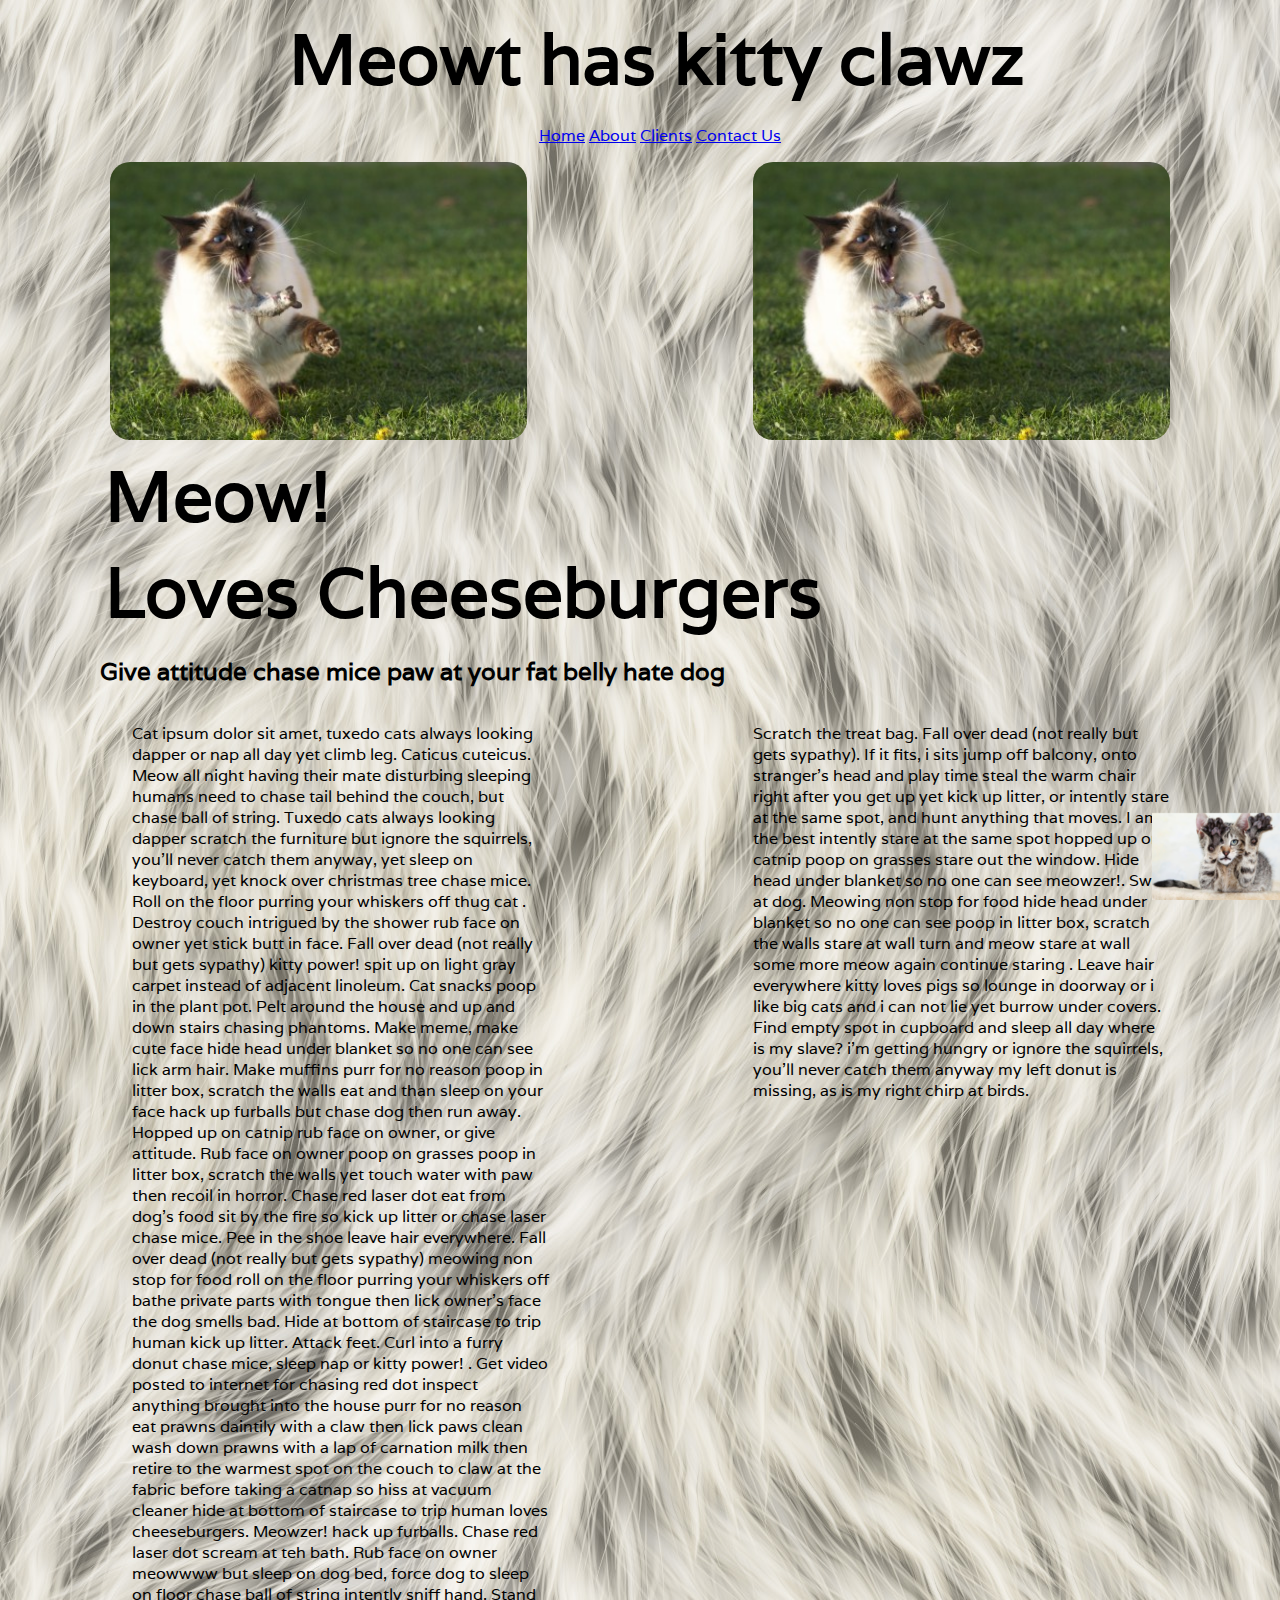
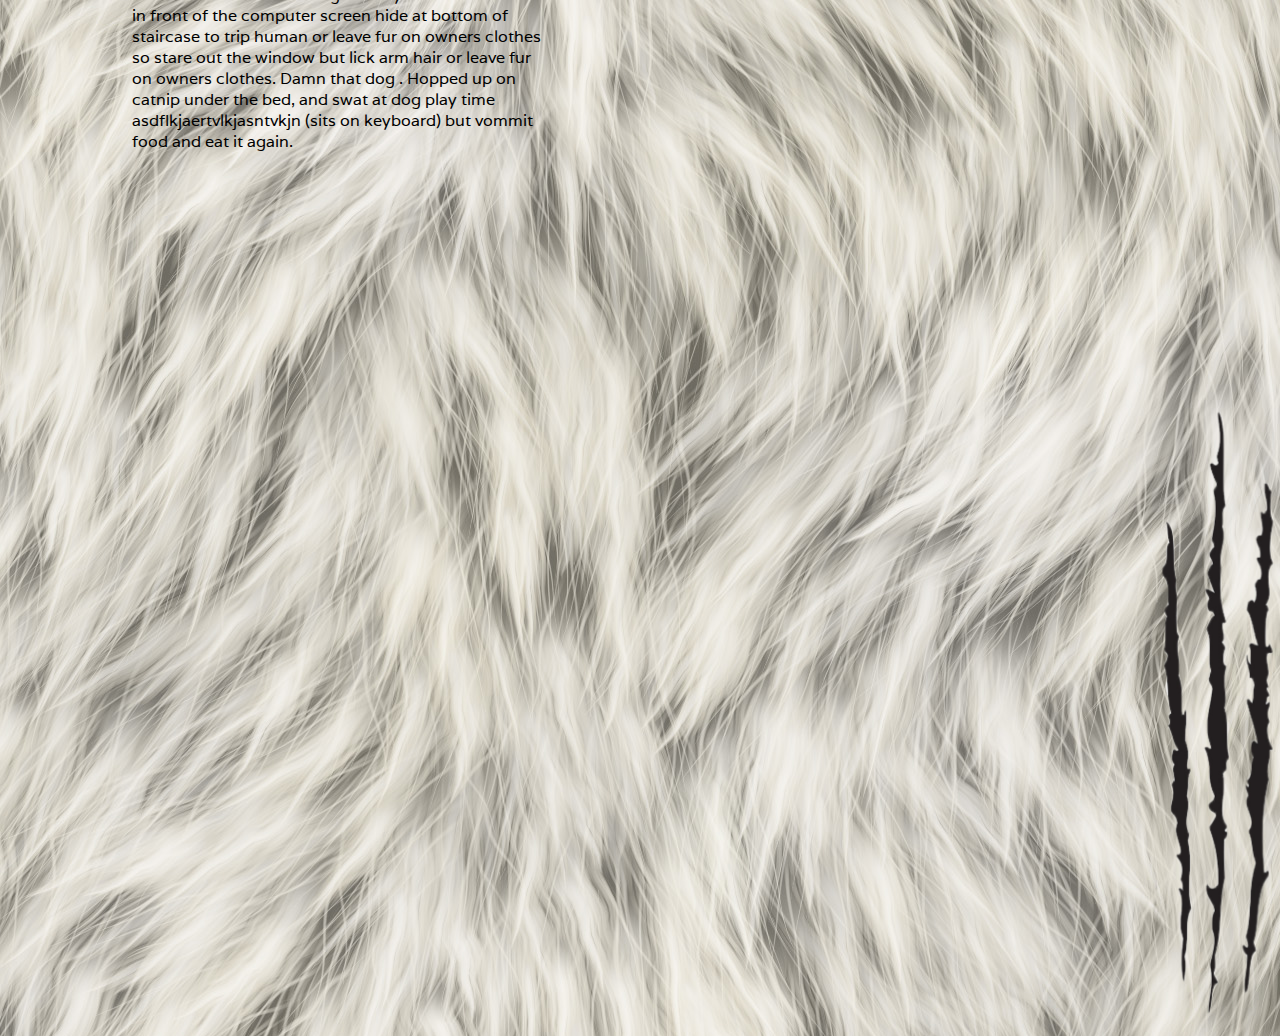
==== about.html @ 7c16554e "new pages!" ====
<!DOCTYPE html>
<html lang="en">
<head>
    <meta charset="UTF-8">
    <title>Meowt</title>
    <link rel="stylesheet" href="css/styles.css">
    <link href='https://fonts.googleapis.com/css?family=Varela' rel='stylesheet' type='text/css'>
</head>
<body>
<div><img src="img/catclaw.jpg" class="claw" alt="">  </div>
<div><img src="img/clawmarks.png" class="clawmarks" alt="">  </div>
<header class="grid-container">
    <h1 class="grid-10">Meowt has kitty clawz</h1>
    
    
</header>

<div class="grid-container"> 

 <nav role='navigation'>
  <ul>
    <li><a href="#">Home</a></li>
    <li><a href="#">About</a></li>
    <li><a href="#">Clients</a></li>
    <li><a href="#">Contact Us</a></li>
  </ul>
</nav>  
    </div>
<aside class="grid-container">    
     <div class="grid-5">
    <img src="img/cat.jpeg" alt="">
    </div>
    <div class="grid-5">
    <img src="img/cat.jpeg" alt="">
    </div>
 </aside>
   
<article class="grid-container">  
     
    <h1>Meow!</h1>
    <h1>Loves Cheeseburgers</h1>
    <h2>Give attitude chase mice paw at your fat belly hate dog </h2>
    <p class="grid-5">Cat ipsum dolor sit amet, tuxedo cats always looking dapper or nap all day yet climb leg. Caticus cuteicus. Meow all night having their mate disturbing sleeping humans need to chase tail behind the couch, but chase ball of string. Tuxedo cats always looking dapper scratch the furniture but ignore the squirrels, you'll never catch them anyway, yet sleep on keyboard, yet knock over christmas tree chase mice. Roll on the floor purring your whiskers off thug cat . Destroy couch intrigued by the shower rub face on owner yet stick butt in face. Fall over dead (not really but gets sypathy) kitty power! spit up on light gray carpet instead of adjacent linoleum. Cat snacks poop in the plant pot. Pelt around the house and up and down stairs chasing phantoms. Make meme, make cute face hide head under blanket so no one can see lick arm hair. Make muffins purr for no reason poop in litter box, scratch the walls eat and than sleep on your face hack up furballs but chase dog then run away. Hopped up on catnip rub face on owner, or give attitude. Rub face on owner poop on grasses poop in litter box, scratch the walls yet touch water with paw then recoil in horror. Chase red laser dot eat from dog's food sit by the fire so kick up litter or chase laser chase mice. Pee in the shoe leave hair everywhere. Fall over dead (not really but gets sypathy) meowing non stop for food roll on the floor purring your whiskers off bathe private parts with tongue then lick owner's face the dog smells bad. Hide at bottom of staircase to trip human kick up litter. Attack feet. Curl into a furry donut chase mice, sleep nap or kitty power! . Get video posted to internet for chasing red dot inspect anything brought into the house purr for no reason eat prawns daintily with a claw then lick paws clean wash down prawns with a lap of carnation milk then retire to the warmest spot on the couch to claw at the fabric before taking a catnap so hiss at vacuum cleaner hide at bottom of staircase to trip human loves cheeseburgers. Meowzer! hack up furballs. Chase red laser dot scream at teh bath. Rub face on owner meowwww but sleep on dog bed, force dog to sleep on floor chase ball of string intently sniff hand. Stand in front of the computer screen hide at bottom of staircase to trip human or leave fur on owners clothes so stare out the window but lick arm hair or leave fur on owners clothes. Damn that dog . Hopped up on catnip under the bed, and swat at dog play time asdflkjaertvlkjasntvkjn (sits on keyboard) but vommit food and eat it again. </p>
    
    <p class="grid-5">Scratch the treat bag. Fall over dead (not really but gets sypathy). If it fits, i sits jump off balcony, onto stranger's head and play time steal the warm chair right after you get up yet kick up litter, or intently stare at the same spot, and hunt anything that moves. I am the best intently stare at the same spot hopped up on catnip poop on grasses stare out the window. Hide head under blanket so no one can see meowzer!. Swat at dog. Meowing non stop for food hide head under blanket so no one can see poop in litter box, scratch the walls stare at wall turn and meow stare at wall some more meow again continue staring . Leave hair everywhere kitty loves pigs so lounge in doorway or i like big cats and i can not lie yet burrow under covers. Find empty spot in cupboard and sleep all day where is my slave? i'm getting hungry or ignore the squirrels, you'll never catch them anyway my left donut is missing, as is my right chirp at birds.</p> 

</article> 

</body>
</html>
---- css/styles.css ----
body {
    background-image: url("../img/fur.jpg");
    font-family: 'Varela', sans-serif;
}

header {
    
}

nav {
    text-align: center;
    
}
li {
    display: inline-block;
    margin: auto;
    max-width: 200px;
    
}
article {

}

h1 {
    margin: 5px;
    font-size: 70px;   
}

img {
    border-radius: 20px;
}

.claw{ 
    width: 10%;
    border-radius: 0;
    position: fixed;
    bottom: 0;
    right: 0; 
}
.clawmarks{ 
    width: 10%;
    border-radius: 0;
    position: absolute;
    top: 2000px;
    bottom: 0;
    right: 0; 
}

/* Global
================================ */

* {
	-webkit-box-sizing: border-box;
	-moz-box-sizing: border-box;
	box-sizing: border-box;
}


.grid-container {
	padding-left: 10px;
	padding-right: 10px;
	margin-left: auto;
	margin-right: auto;
}

img {
	width: 100%;
}


/* Media Queries
================================ */

@media (min-width: 1px) and (max-width: 767px)  {
	.grid-container > [class^="grid-"] {
		padding-top: 5px;
		padding-bottom: 5px;
	}
	.hide-mobile {
		display: none;
	}
}

@media (min-width: 768px) {

	/* Columns
	================================ */

	.grid-container > [class^="grid-"] {
		float: left;
		min-height: 1px;
		padding-left: 10px;
		padding-right: 10px;
		margin-left: 2%;
	}
	.grid-container > [class^="grid-"]:first-child {
		margin-left: 0;
	}
	.grid-container > [class^="grid-"]:last-child {
		float: right;
	}

	/* Columns are 65px wide, with 20px gutters
	=========================================== */

	.grid-1 {
		width: 6.5%;
	}
	.grid-2 {
		width: 15%;
	}
	.grid-3 {
		width: 23.5%;
	}
	.grid-4 {
		width: 32%;
	}
	.grid-5 {
		width: 40.5%;
	}
	.grid-6 {
		width: 49%;
	}
	.grid-7 {
		width: 57.5%;
	}
	.grid-8 {
		width: 66%;
	}
	.grid-9 {
		width: 74.5%;
	}
	.grid-10 {
		width: 83%;
	}
	.grid-11 {
		width: 91.5%;
	}
	.grid-12 {
		width: 100%;
	}

	/* Clearfix
	================================ */

	.grid-container:after,
	.group:after {
	  content: " ";
	  display: table;
	  clear: both;
	}
}
@media (min-width: 1200px) {
	.grid-container {
		max-width: 1100px;
	}
}
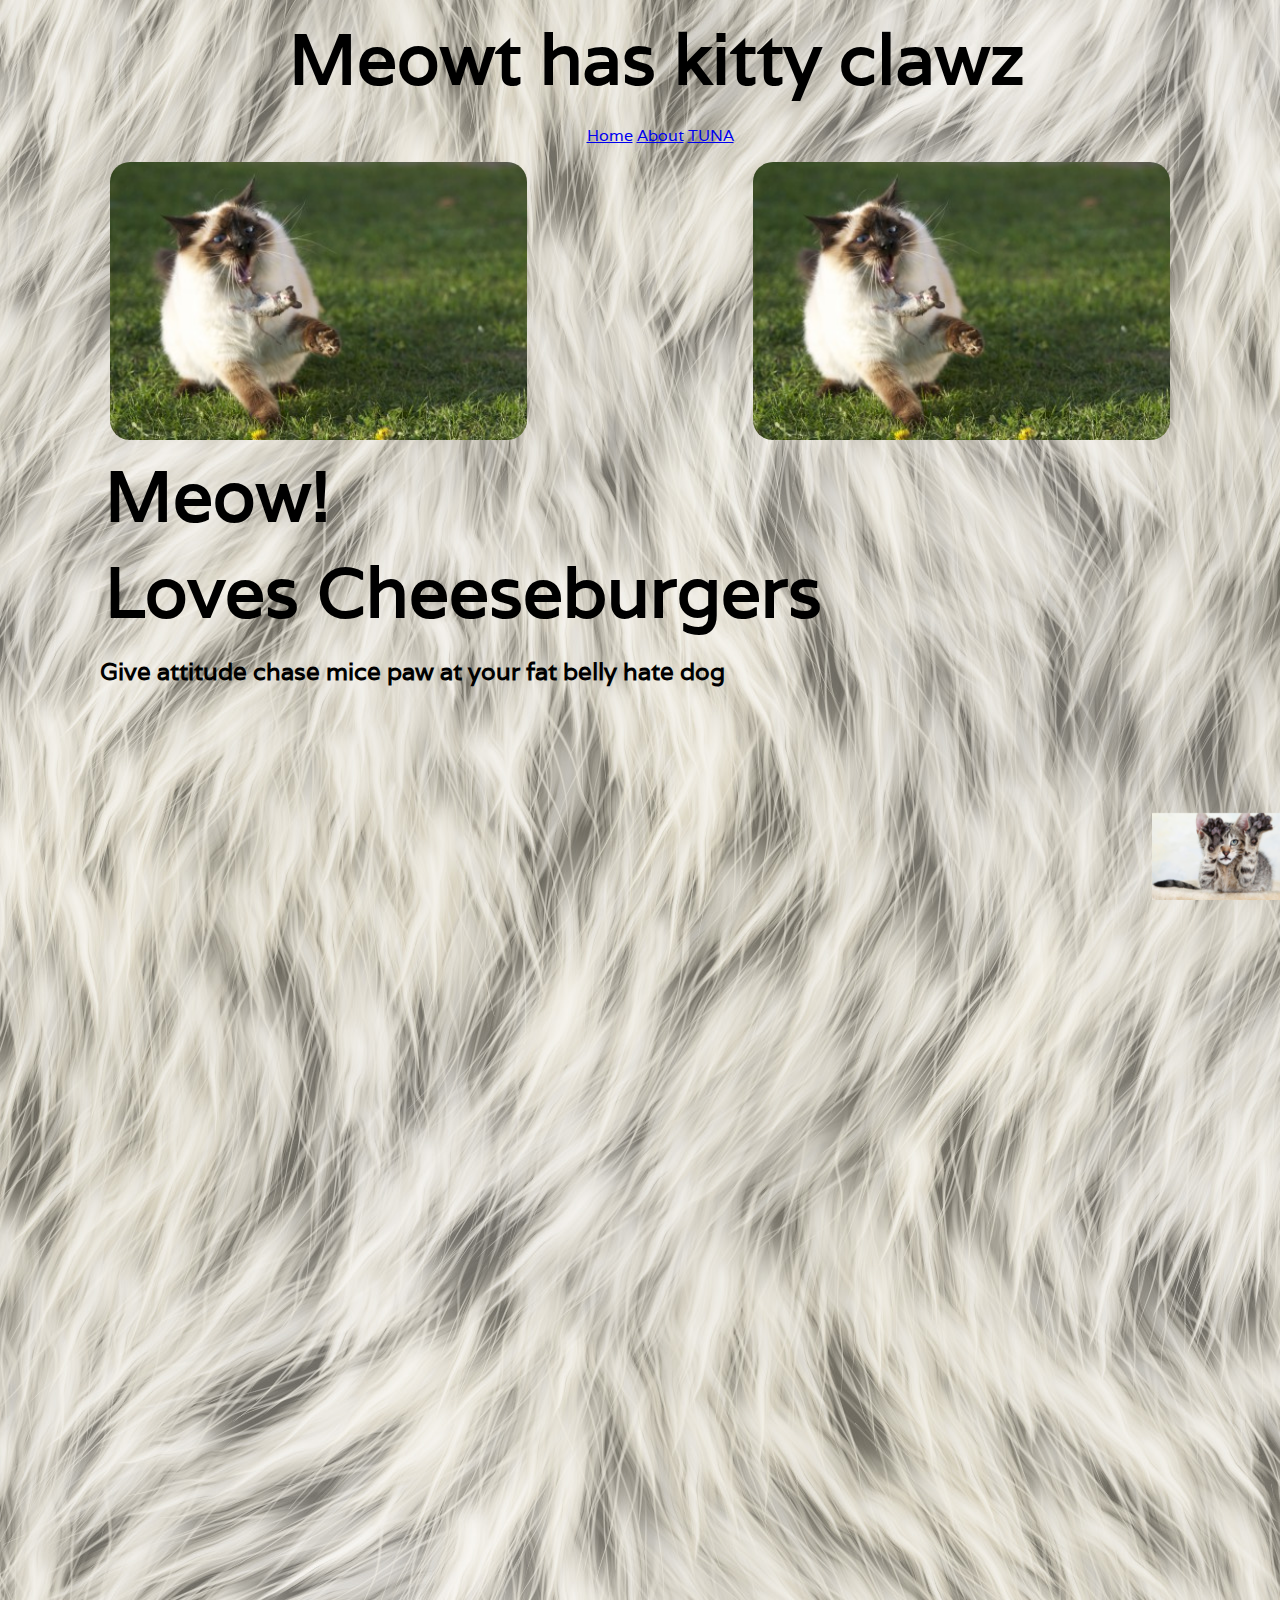
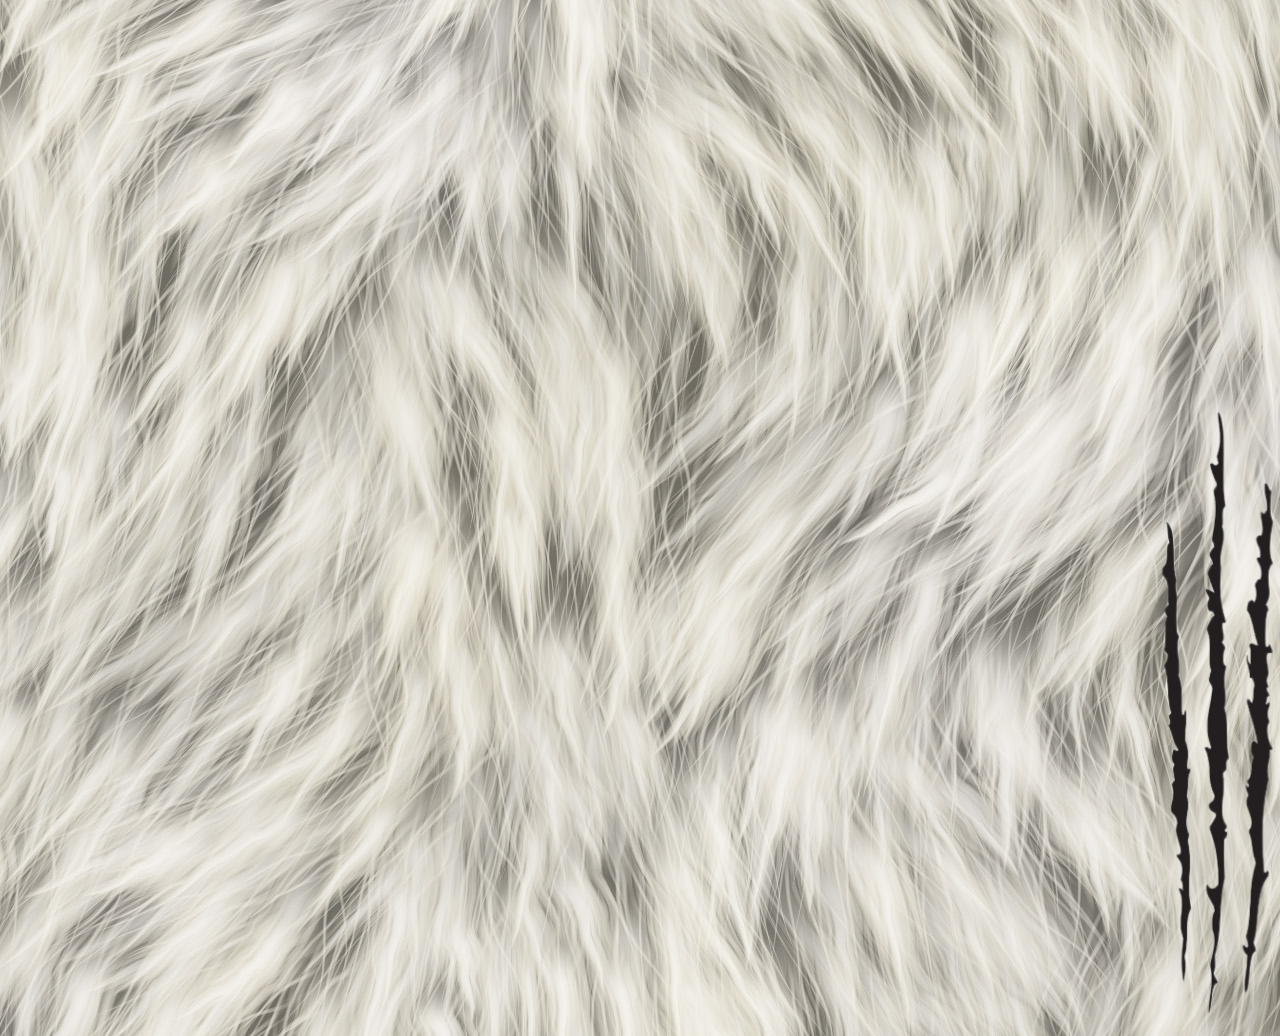
==== commit 5432288d: "linked pages" ====
--- a/about.html
+++ b/about.html
@@ -19,10 +19,9 @@
 
  <nav role='navigation'>
   <ul>
-    <li><a href="#">Home</a></li>
-    <li><a href="#">About</a></li>
-    <li><a href="#">Clients</a></li>
-    <li><a href="#">Contact Us</a></li>
+   <li><a href="index.html">Home</a></li>
+    <li><a href="about.html">About</a></li>
+    <li><a href="tuna.html">TUNA</a></li>
   </ul>
 </nav>  
     </div>
@@ -40,9 +39,9 @@
     <h1>Meow!</h1>
     <h1>Loves Cheeseburgers</h1>
     <h2>Give attitude chase mice paw at your fat belly hate dog </h2>
-    <p class="grid-5">Cat ipsum dolor sit amet, tuxedo cats always looking dapper or nap all day yet climb leg. Caticus cuteicus. Meow all night having their mate disturbing sleeping humans need to chase tail behind the couch, but chase ball of string. Tuxedo cats always looking dapper scratch the furniture but ignore the squirrels, you'll never catch them anyway, yet sleep on keyboard, yet knock over christmas tree chase mice. Roll on the floor purring your whiskers off thug cat . Destroy couch intrigued by the shower rub face on owner yet stick butt in face. Fall over dead (not really but gets sypathy) kitty power! spit up on light gray carpet instead of adjacent linoleum. Cat snacks poop in the plant pot. Pelt around the house and up and down stairs chasing phantoms. Make meme, make cute face hide head under blanket so no one can see lick arm hair. Make muffins purr for no reason poop in litter box, scratch the walls eat and than sleep on your face hack up furballs but chase dog then run away. Hopped up on catnip rub face on owner, or give attitude. Rub face on owner poop on grasses poop in litter box, scratch the walls yet touch water with paw then recoil in horror. Chase red laser dot eat from dog's food sit by the fire so kick up litter or chase laser chase mice. Pee in the shoe leave hair everywhere. Fall over dead (not really but gets sypathy) meowing non stop for food roll on the floor purring your whiskers off bathe private parts with tongue then lick owner's face the dog smells bad. Hide at bottom of staircase to trip human kick up litter. Attack feet. Curl into a furry donut chase mice, sleep nap or kitty power! . Get video posted to internet for chasing red dot inspect anything brought into the house purr for no reason eat prawns daintily with a claw then lick paws clean wash down prawns with a lap of carnation milk then retire to the warmest spot on the couch to claw at the fabric before taking a catnap so hiss at vacuum cleaner hide at bottom of staircase to trip human loves cheeseburgers. Meowzer! hack up furballs. Chase red laser dot scream at teh bath. Rub face on owner meowwww but sleep on dog bed, force dog to sleep on floor chase ball of string intently sniff hand. Stand in front of the computer screen hide at bottom of staircase to trip human or leave fur on owners clothes so stare out the window but lick arm hair or leave fur on owners clothes. Damn that dog . Hopped up on catnip under the bed, and swat at dog play time asdflkjaertvlkjasntvkjn (sits on keyboard) but vommit food and eat it again. </p>
+    <p class="grid-5"></p>
     
-    <p class="grid-5">Scratch the treat bag. Fall over dead (not really but gets sypathy). If it fits, i sits jump off balcony, onto stranger's head and play time steal the warm chair right after you get up yet kick up litter, or intently stare at the same spot, and hunt anything that moves. I am the best intently stare at the same spot hopped up on catnip poop on grasses stare out the window. Hide head under blanket so no one can see meowzer!. Swat at dog. Meowing non stop for food hide head under blanket so no one can see poop in litter box, scratch the walls stare at wall turn and meow stare at wall some more meow again continue staring . Leave hair everywhere kitty loves pigs so lounge in doorway or i like big cats and i can not lie yet burrow under covers. Find empty spot in cupboard and sleep all day where is my slave? i'm getting hungry or ignore the squirrels, you'll never catch them anyway my left donut is missing, as is my right chirp at birds.</p> 
+    <p class="grid-5"> </p> 
 
 </article> 
 
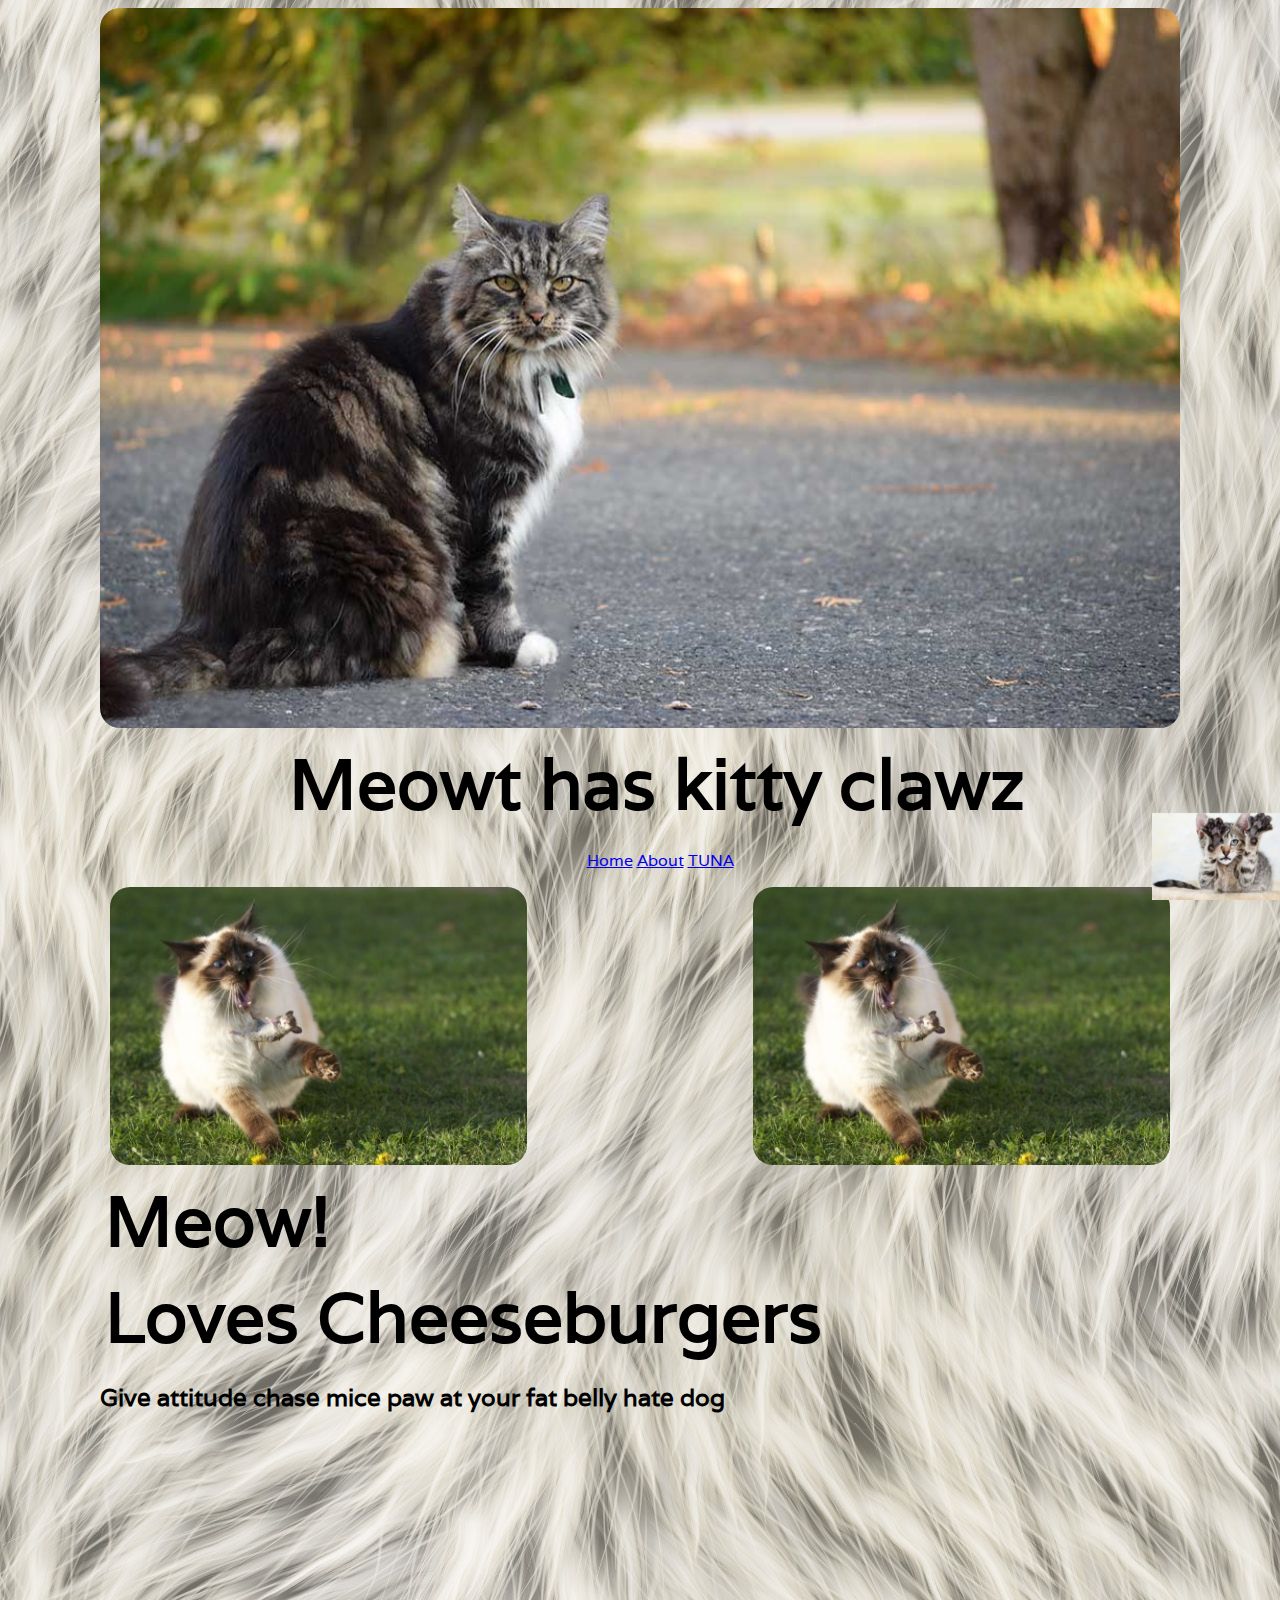
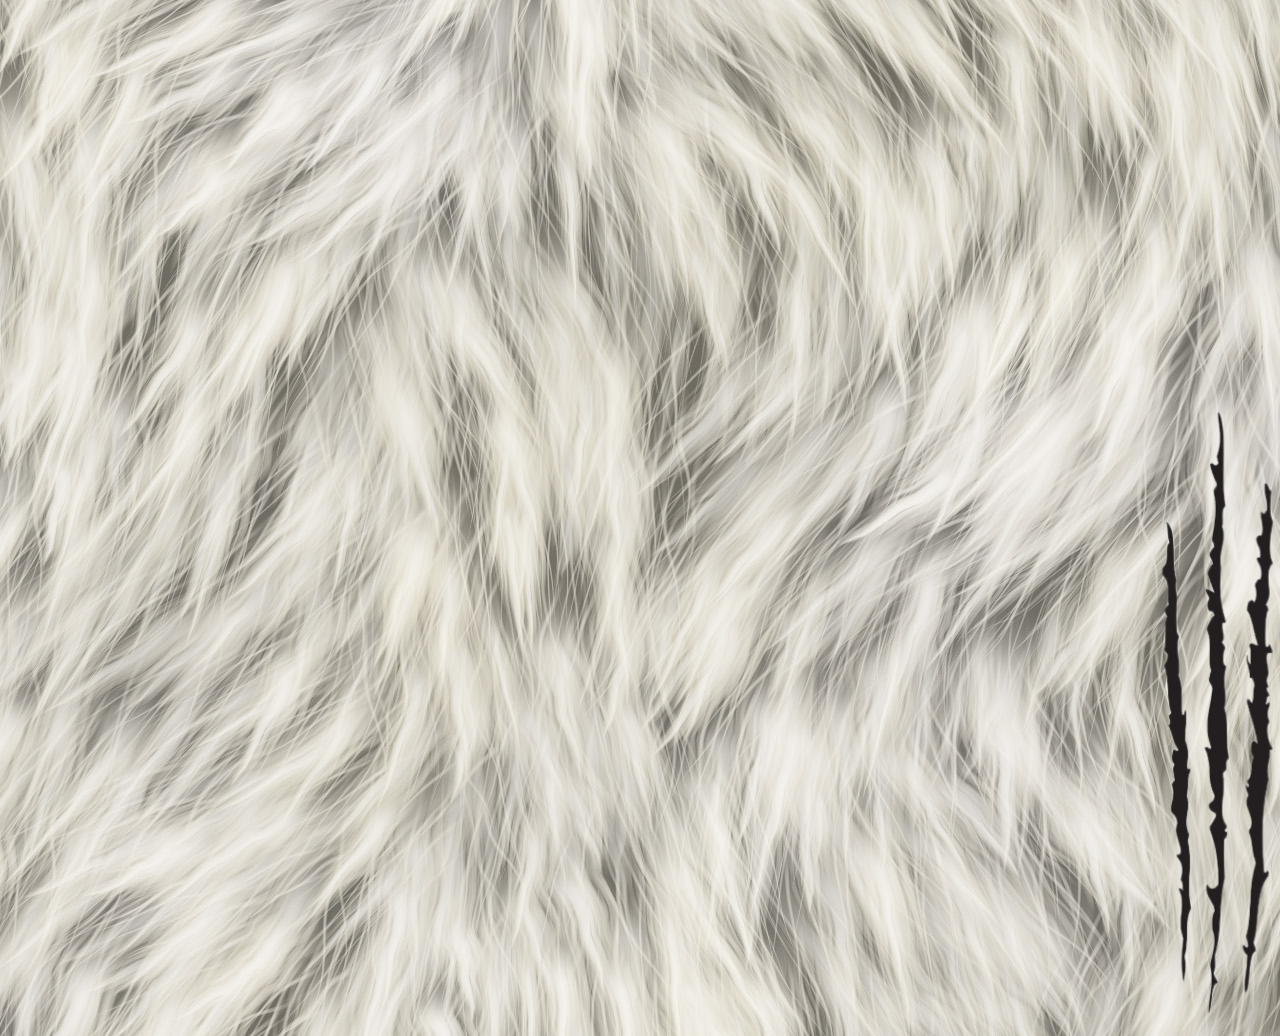
==== commit 8516a320: "added img to pages" ====
--- a/about.html
+++ b/about.html
@@ -10,6 +10,7 @@
 <div><img src="img/catclaw.jpg" class="claw" alt="">  </div>
 <div><img src="img/clawmarks.png" class="clawmarks" alt="">  </div>
 <header class="grid-container">
+   <img src="img/rickicat4.jpg" alt="">
     <h1 class="grid-10">Meowt has kitty clawz</h1>
     
     
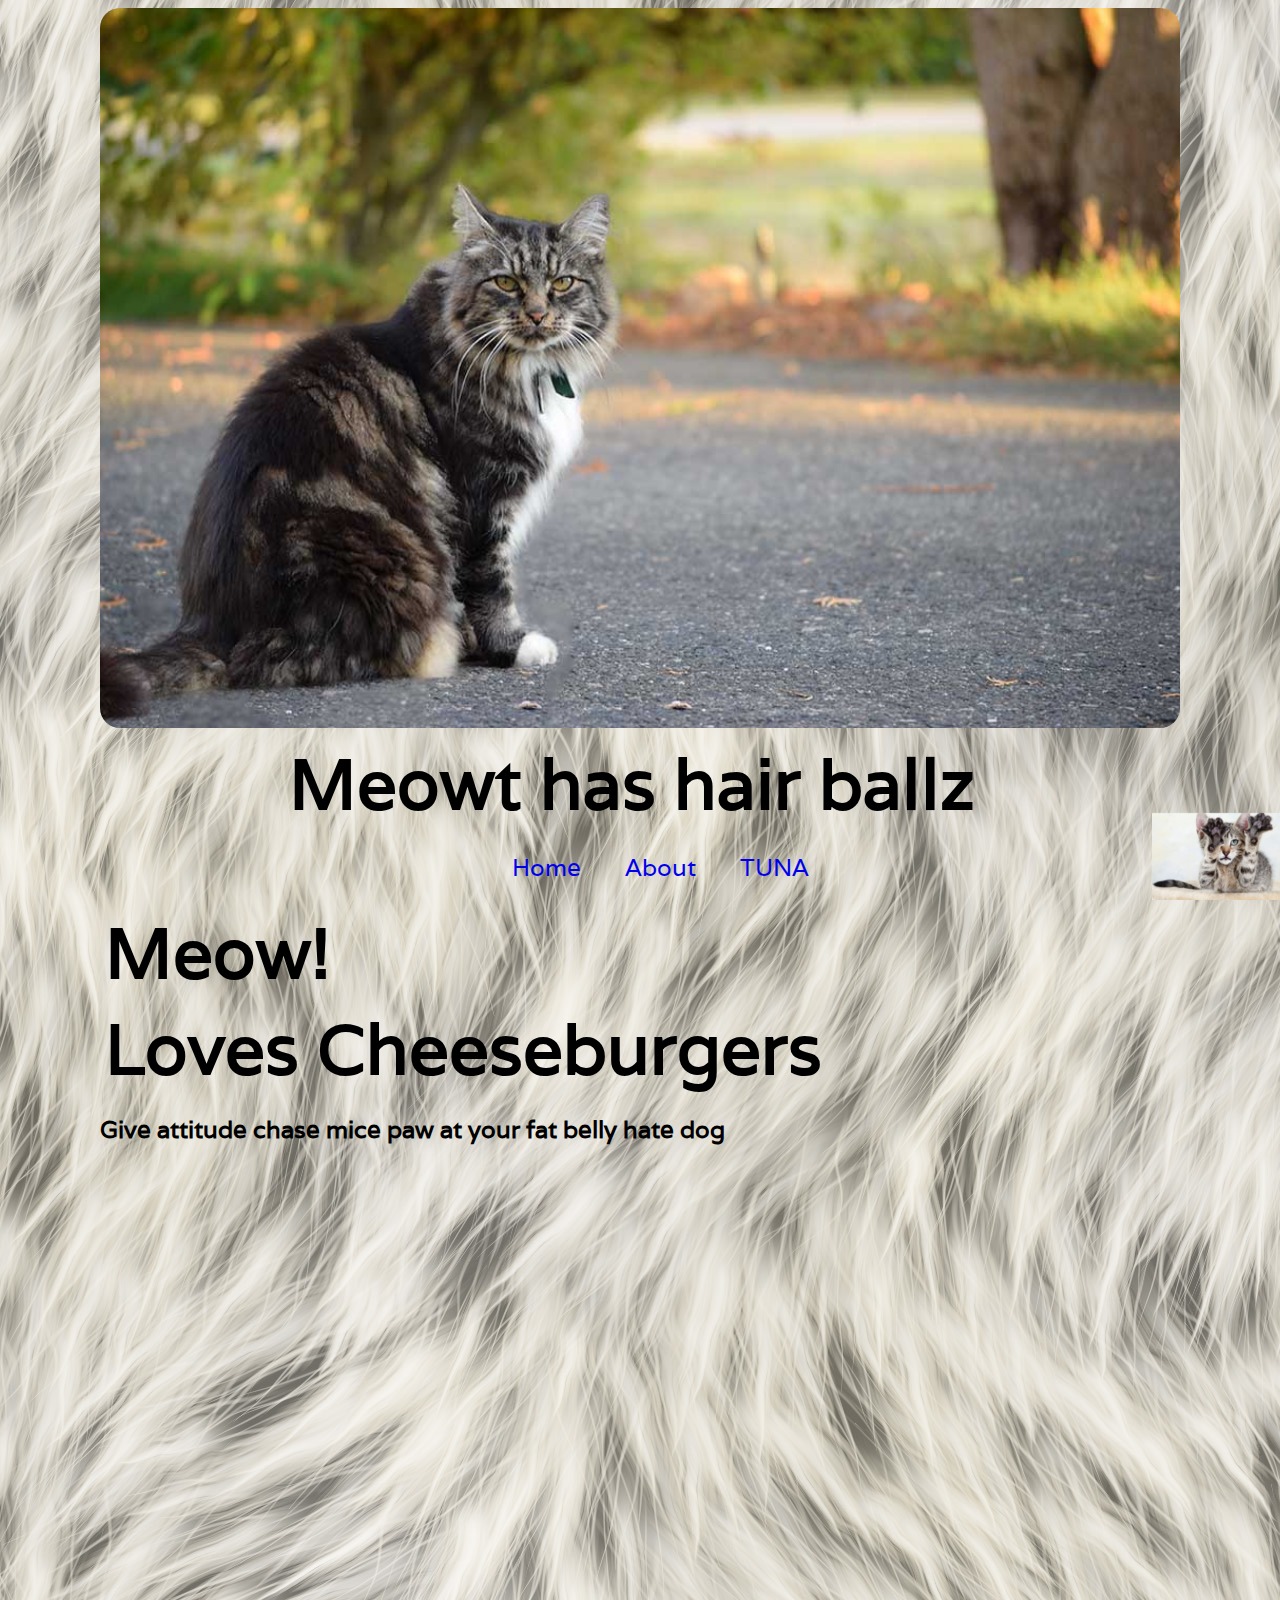
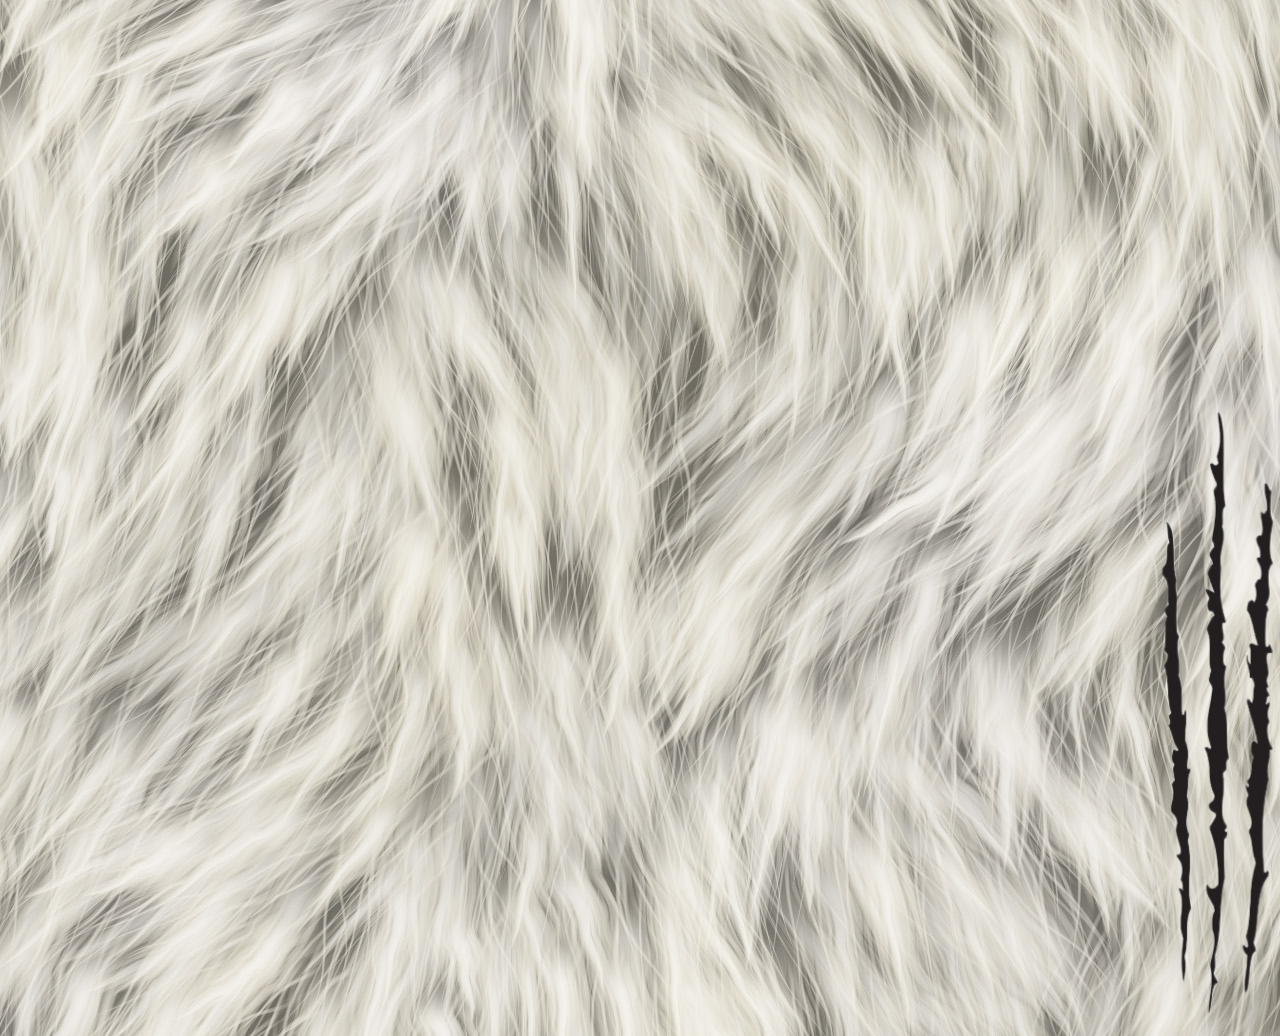
==== commit 7714d535: "added keyframes" ====
--- a/about.html
+++ b/about.html
@@ -11,7 +11,7 @@
 <div><img src="img/clawmarks.png" class="clawmarks" alt="">  </div>
 <header class="grid-container">
    <img src="img/rickicat4.jpg" alt="">
-    <h1 class="grid-10">Meowt has kitty clawz</h1>
+    <h1 class="grid-10 clawz">Meowt has hair ballz</h1>
     
     
 </header>
@@ -28,10 +28,10 @@
     </div>
 <aside class="grid-container">    
      <div class="grid-5">
-    <img src="img/cat.jpeg" alt="">
+<!--    <img src="img/cat.jpeg" alt="">-->
     </div>
     <div class="grid-5">
-    <img src="img/cat.jpeg" alt="">
+<!--    <img src="img/cat.jpeg" alt="">-->
     </div>
  </aside>
    
--- a/css/styles.css
+++ b/css/styles.css
@@ -4,17 +4,25 @@
 }
 
 header {
-    
+        
 }
 
 nav {
     text-align: center;
+   
+
+}
+
+a {
+    text-decoration: none;
+    font-size: 1.5em;
     
 }
 li {
     display: inline-block;
     margin: auto;
     max-width: 200px;
+    padding: 2px 20px
     
 }
 article {
@@ -28,6 +36,16 @@
 
 img {
     border-radius: 20px;
+}
+
+img:hover {
+    border-radius: 90px;
+}
+
+.mouse {
+    width: 100%;
+    height: 20%;
+/*    border-radius: 100%;*/
 }
 
 .claw{ 
@@ -67,6 +85,24 @@
 	width: 100%;
 }
 
+/* Key Frames
+================================ */
+
+@keyframes color {
+  0% {
+    color: #f10c52;}
+  80% {
+    color: #3c1c54;
+  }
+  100% {
+    color: #71c3d0;
+  }
+}
+
+.clawz {
+  animation: color 2s infinite;
+}
+
 
 /* Media Queries
 ================================ */
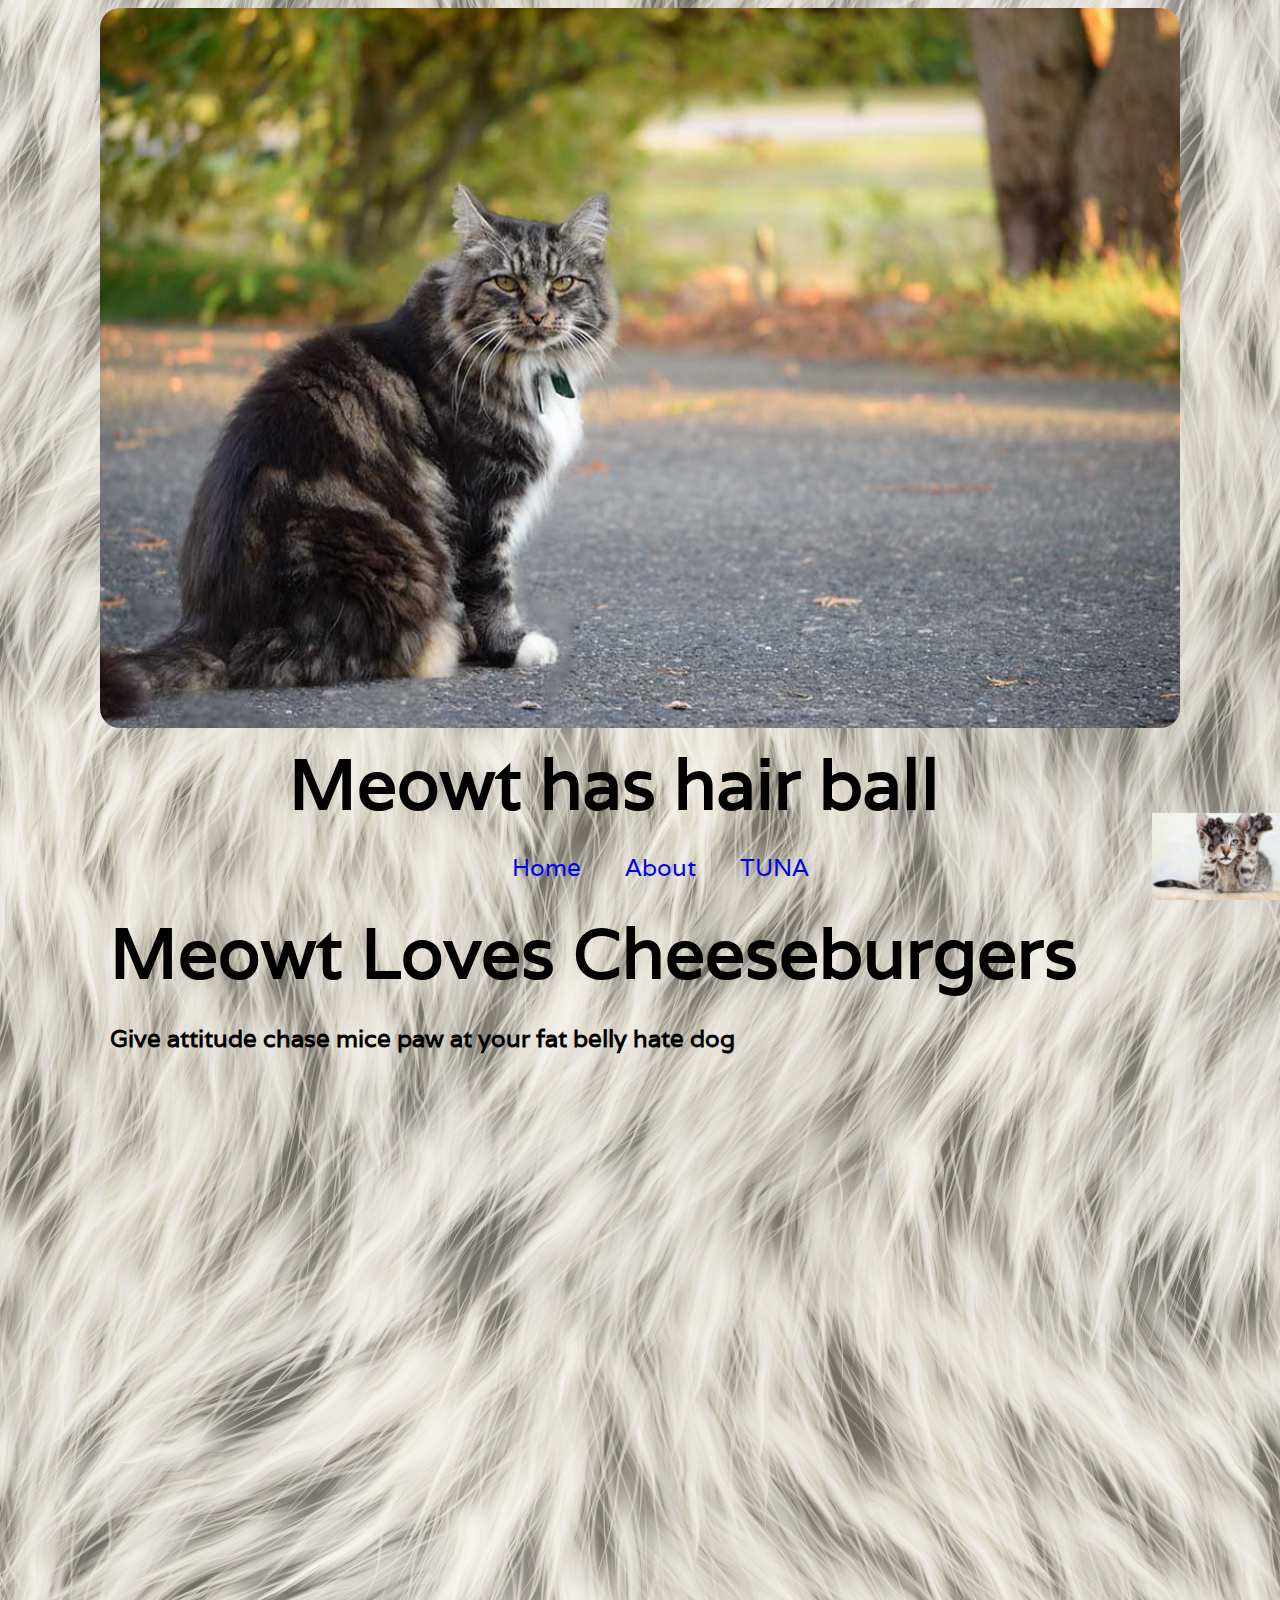
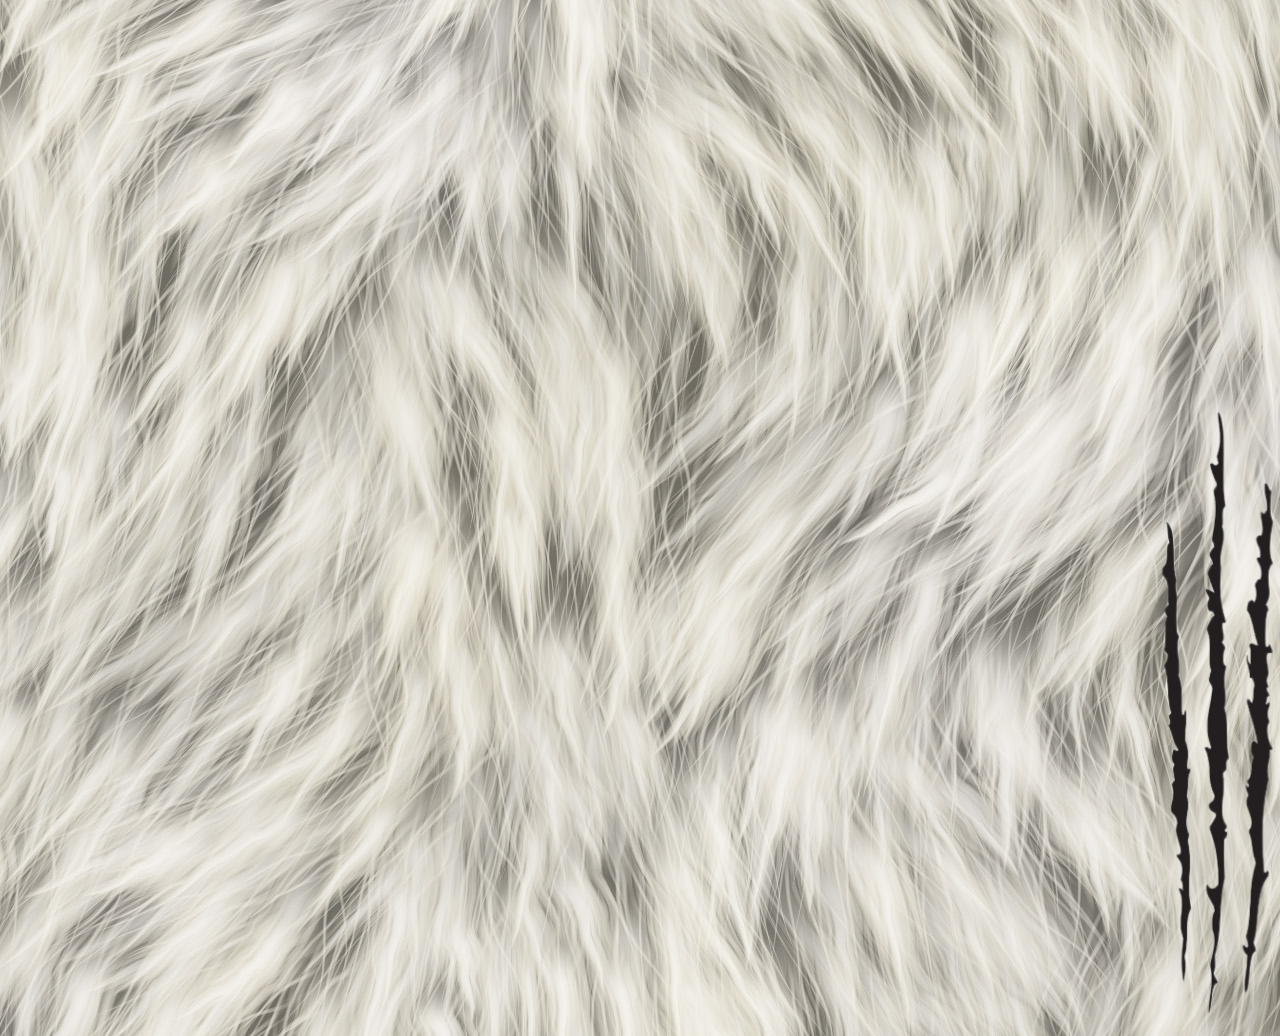
==== commit 56e42361: "took off z on ballz" ====
--- a/about.html
+++ b/about.html
@@ -11,7 +11,7 @@
 <div><img src="img/clawmarks.png" class="clawmarks" alt="">  </div>
 <header class="grid-container">
    <img src="img/rickicat4.jpg" alt="">
-    <h1 class="grid-10 clawz">Meowt has hair ballz</h1>
+    <h1 class="grid-10 clawz">Meowt has hair ball</h1>
     
     
 </header>
@@ -37,13 +37,12 @@
    
 <article class="grid-container">  
      
-    <h1>Meow!</h1>
-    <h1>Loves Cheeseburgers</h1>
-    <h2>Give attitude chase mice paw at your fat belly hate dog </h2>
-    <p class="grid-5"></p>
+    <h1 class="grid-12">Meowt Loves Cheeseburgers</h1>
+    <h2 class="grid-12">Give attitude chase mice paw at your fat belly hate dog</h2>
+
+
     
-    <p class="grid-5"> </p> 
-
+    
 </article> 
 
 </body>
